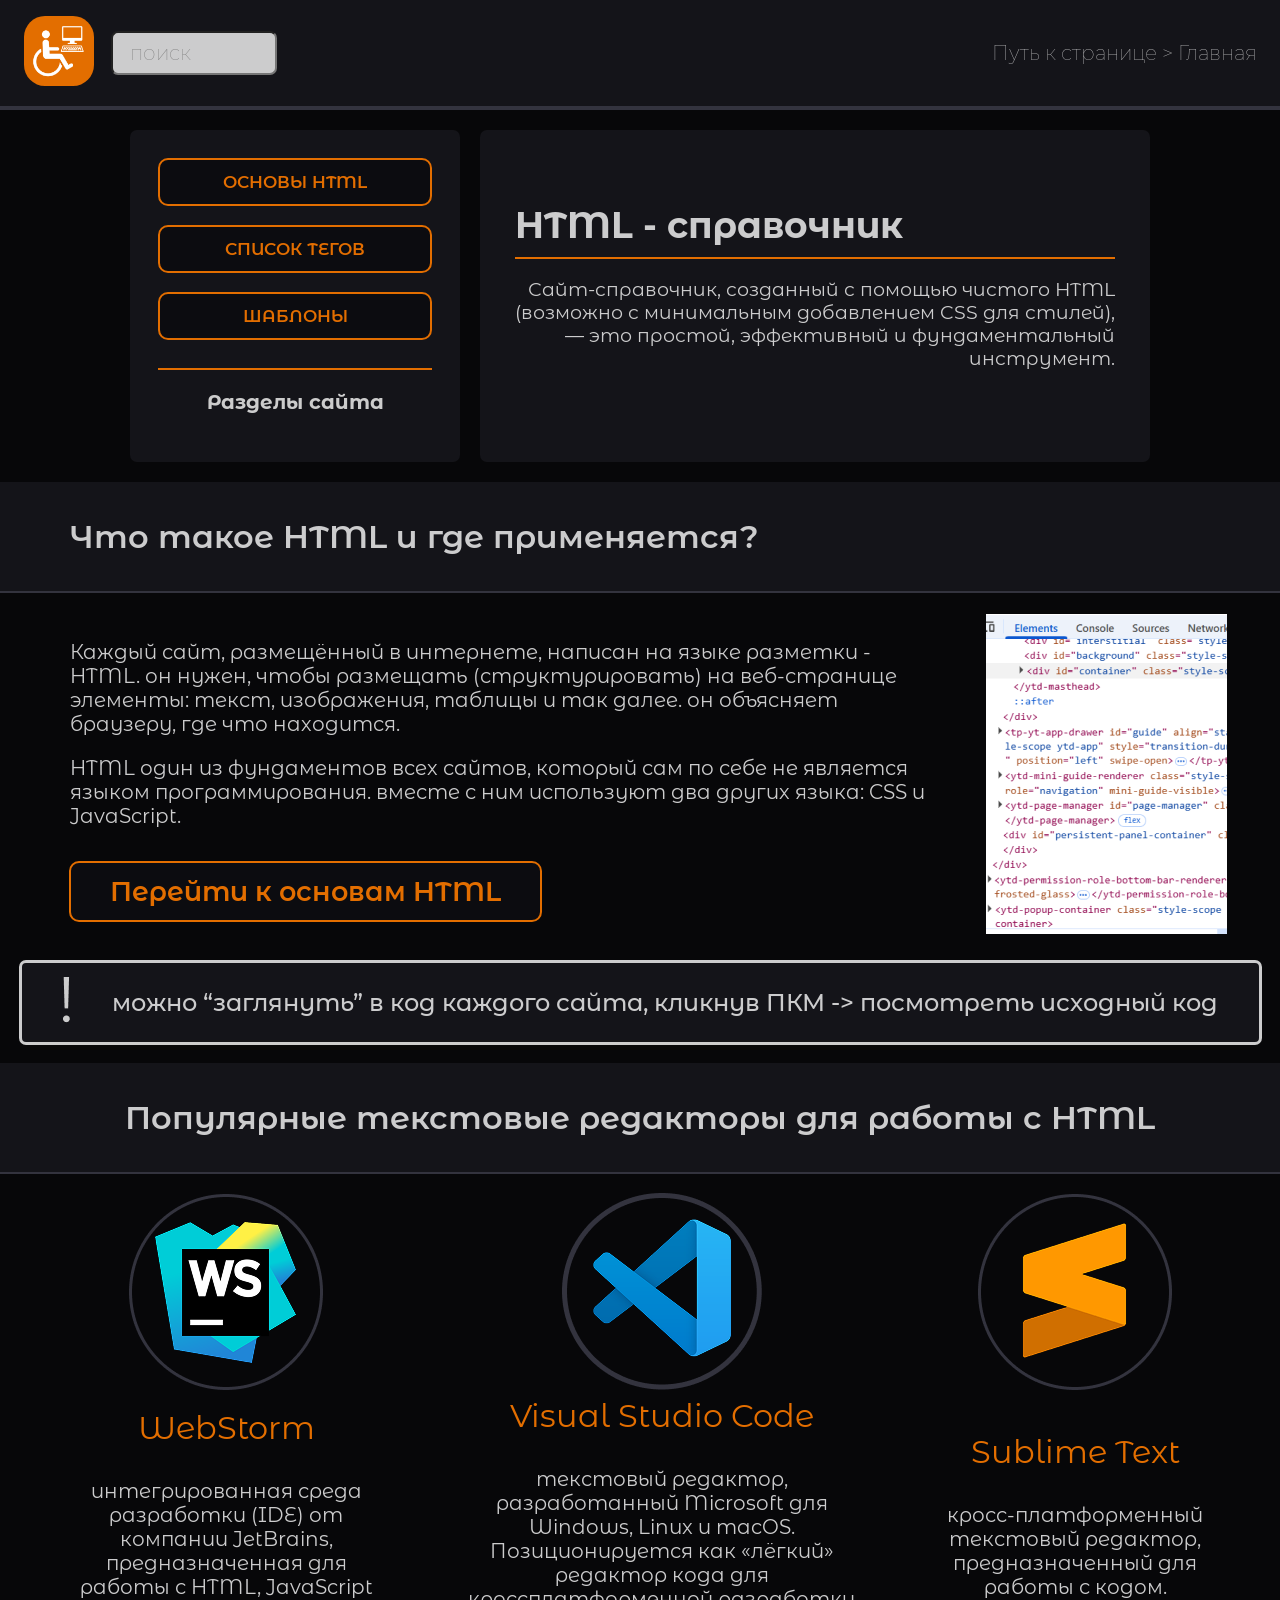
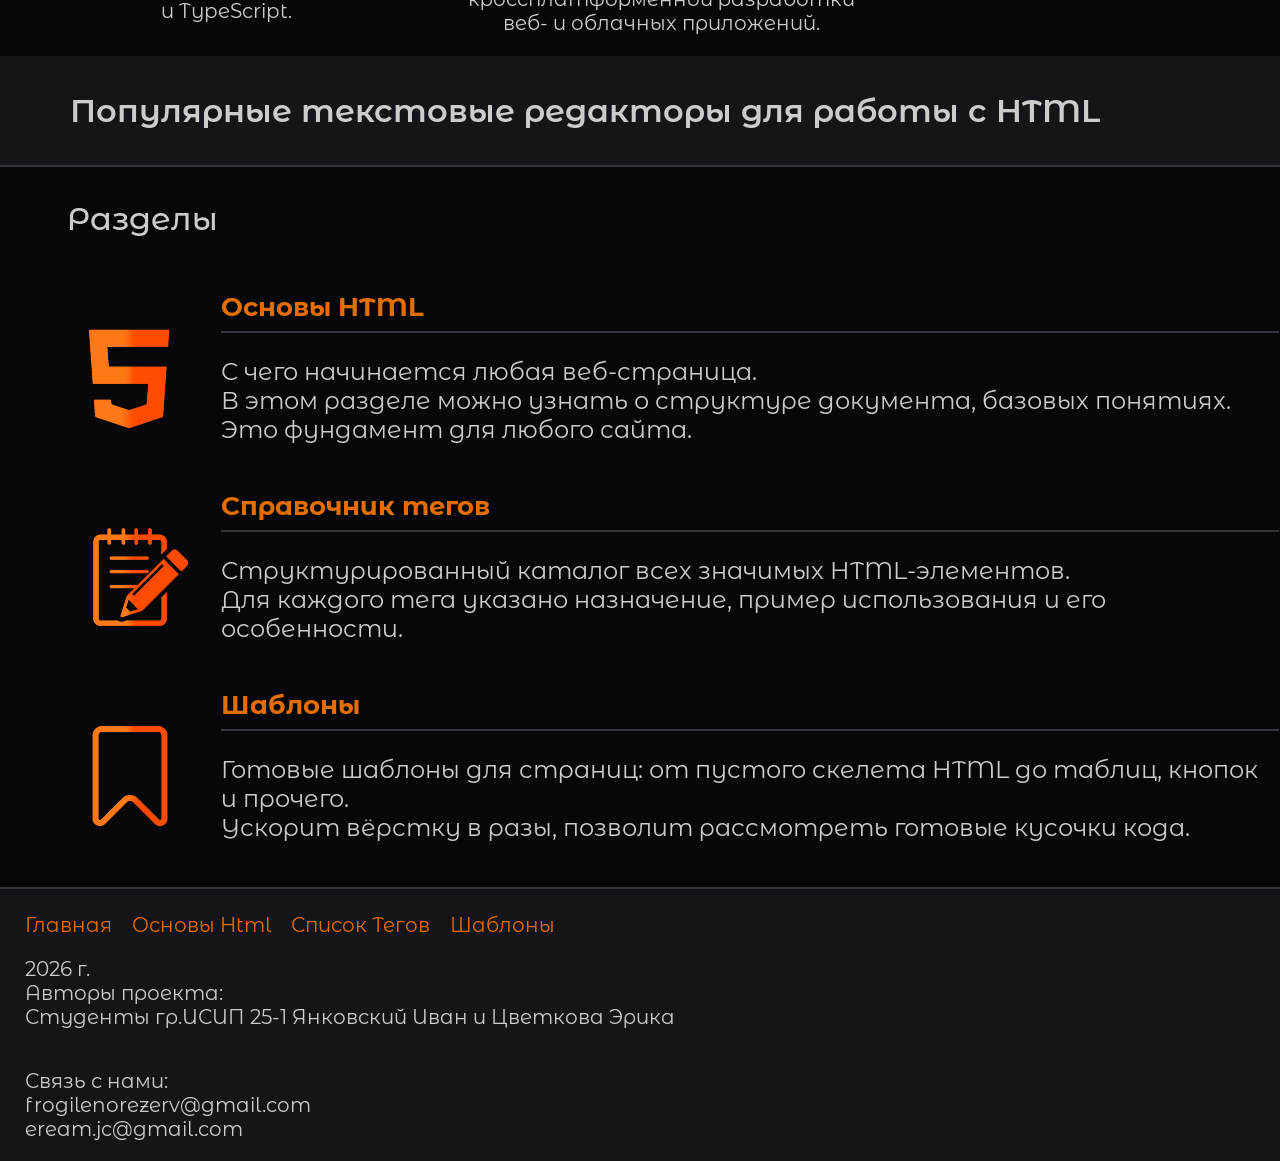
==== index.html @ 3782ce94 "Add files via upload" ====
<!DOCTYPE html>
<html lang="en">
<head>
    <meta charset="UTF-8">
    <meta name="viewport" content="width=1080px, initial-scale=1.0">
    <title>Справочник HTML | Главная</title>
    <link rel="stylesheet" href="css/main.css">
</head>
<body>
    <div class="shapka_shapki1">
        <table class="shapka" cellspacing="15">
            <tr>
                <td style="width: 1px;">
                    <a href="index.html">
                        <img class="logo" src="img/logo.png">
                    </a>
                </td>
                <td style="width: 1px;">
                    <input class="Poisk" type="text" placeholder="   поиск">
                </td>
                <td class="kolonna3">
                    Путь к странице >
                    <a href="index.html" class="kolonna3-links">Главная</a>
                </td>
            </tr>
        </table>
    </div>
    <div class="shapka_shapki">
        <table class="shapka" cellspacing="15">
            <tr>
                <td style="width: 1px;">
                    <img class="logo" src="img/logo.png">
                </td>
                <td style="width: 1px;">
                    <input class="Poisk" type="text" placeholder="   поиск">
                </td>
                <td class="kolonna3">
                    Путь к странице >
                    <a href="index.html" class="kolonna3-links">Главная</a>
                </td>
            </tr>
        </table>
    </div>
    <div align='center' class="pervaya_chast">
        <table class="Razdeli_Saita" cellspacing="20">
        <tr>
            <td class="razdeli_sleva">
                <table width="100%">
                    <tr>
                        <td><a href="index2.html" class="knopochki">ОСНОВЫ HTML</a></td>
                    </tr>
                    <tr>
                        <td><a href="index0.html" class="knopochki">СПИСОК ТЕГОВ</a></td>
                    </tr>
                    <tr>
                        <td><a href="ссылка" class="knopochki">ШАБЛОНЫ</a></td>
                    </tr>
                    <tr>
                        <td class="razdeli_sleva_snizy">
                            <hr color="#e36e00">
                            <p style="font-family: Montserrat_Alternates_Bold; font-size: 20px; color: #CCCCCC;">Разделы сайта</p>
                        </td>
                    </tr>
                </table>
            </td>
            <td class="razdel_sprava">
                <b style="font-family: Montserrat_Alternates_Bold; font-size: 36px;">HTML - справочник</b>
                <hr color="#e36e00">
                <p class="text_razdel_sprava">
                Сайт-справочник, созданный с помощью чистого HTML (возможно с минимальным добавлением CSS для стилей), — это простой, эффективный и фундаментальный инструмент.
                </p>
            </td>
        </tr>
        </table>
    </div>
    <div class="vtoraya_chast">
        <table class="vtoraya_chast_shapka">
            <tr>
                <td>
                    <p style="padding-left: 67px">Что такое HTML и где применяется?</p>
                </td>
            </tr>
        </table>
        <br>
        <table align="center" class="vtoraya_chast_content">
            <tr>
                <td>
                    <p style="padding-left: 67px;">Каждый сайт, размещённый в интернете, написан на языке разметки - HTML. он нужен, чтобы размещать (структурировать) на веб-странице элементы: текст, изображения, таблицы и так далее. он объясняет браузеру, где что находится.</p>
                    <p style="padding-left: 67px;">HTML один из фундаментов всех сайтов, который сам по себе не является языком программирования. вместе с ним используют два других языка: CSS и JavaScript.</p>
                </td>
                <td rowspan="2">
                    <img style="padding-right: 50px; padding-left:41px" src="img/example.png">
                </td></tr>
                <tr>
                    <td style="padding-left: 67px">
                        <a class="Knopka_vtoraya_chast" href="index2.html">Перейти к основам HTML</a>
                    </td>
                </tr>
            </tr>
        </table>
        <br>
        <table align='center' class="vtoraya_chast_Konec">
            <tr>
                <td>
                    <img src="img/!.png">
                </td>
                <td>
                    <p>можно “заглянуть” в код каждого сайта, кликнув ПКМ -> посмотреть исходный код</p>
                </td>
            </tr>
        </table>
    </div>
    <br>
    <div class="tretya_chast">
        <table class="tretya_chast_shapka">
            <tr>
                <td>
                    <p align="center">Популярные текстовые редакторы для работы с HTML</p>
                </td>
            </tr>
        </table>
        <br>
        <table align="center" class="tretya_chast_content" width="100%">
            <tr>
                <td align="center">
                    <img src="img/WebStorm_icon.png">
                </td>
                <td align="center">
                    <img src="img/Visual_Studio_Icon.png">
                </td>
                <td align="center">
                    <img src="img/Sublime_Text_icon.png">
                </td>
            </tr>
            <tr>
                <td>
                    <p align="center" class="Redactory_Nazvaniya">WebStorm</p>
                    <p align="center" class="Redactory_Opisanie">интегрированная среда разработки (IDE) от компании JetBrains, предназначенная для работы с HTML, JavaScript и TypeScript.</p>
                </td>
                <td>
                    <p align="center" class="Redactory_Nazvaniya">Visual Studio Code</p>
                    <p align="center" class="Redactory_Opisanie">текстовый редактор, разработанный Microsoft для Windows, Linux и macOS. Позиционируется как «лёгкий» редактор кода для кроссплатформенной разработки веб- и облачных приложений.</p>

                </td>
                <td>
                    <p align="center" class="Redactory_Nazvaniya">Sublime Text</p>
                    <p align="center" class="Redactory_Opisanie">кросс-платформенный текстовый редактор, предназначенный для работы с кодом.</p>
                </td>
            </tr>
        </table>
    </div>
    <div class="chetvertaya_chast">
        <table class="chetvertaya_chast_shapka">
            <tr>
                <td>
                    <p style="padding-left: 67px">Популярные текстовые редакторы для работы с HTML</p>
                </td>
            </tr>
        </table>
        <p style="padding-left: 67px; font-family: Montserrat_Alternates_Medium; font-size: 32px; color: #CCCCCD">Разделы</p>
        <table class="chetvertaya_chast_content">
            <tr>
                <td align='center'>
                    <img src="img/osnovy.png">
                </td>
                <td style="padding-left: 30px;">
                    <a href="index2.html" class="chetvertaya_chast_content_zagalovky">Основы HTML</a>
                    <hr color="#33333E">
                    <p class="chetvertaya_chast_content_opisanie">С чего начинается любая веб-страница.<br>В этом разделе можно узнать о структуре документа, базовых понятиях. Это фундамент для любого сайта.</p>
                </td>
            </tr>
            <tr>
                <td>
                    <img style="margin-left: 20px;" src="img/Tegi.png">
                </td>
                <td style="padding-left: 30px;">
                    <a href="Справочник тегов" class="chetvertaya_chast_content_zagalovky">Справочник тегов</a>
                    <hr color="#33333E">
                    <p class="chetvertaya_chast_content_opisanie">Структурированный каталог всех значимых HTML-элементов.<br>Для каждого тега указано назначение, пример использования и его особенности.</p>
                </td>
            </tr>
            <tr>
                <td>
                    <img style="margin-left: 10px;" src="img/shablony.png">
                </td>
                <td style="padding-left: 30px;">
                    <a href="Справочник тегов" class="chetvertaya_chast_content_zagalovky">Шаблоны</a>
                    <hr color="#33333E">
                    <p class="chetvertaya_chast_content_opisanie">Готовые шаблоны для страниц: от пустого скелета HTML до таблиц, кнопок и прочего.<br>Ускорит вёрстку в разы, позволит рассмотреть готовые кусочки кода.</p>
                </td>
            </tr>
        </table>
    </div>
    <div class="konec">
        <br>
        <div class="konec_links">
            <a style="padding-left: 25px; color: #e36e00; text-decoration: none;" href="index.html">Главная</a>
            <a style="color: #e36e00; text-decoration: none;" href="index2.html">Основы Html</a>
            <a style="color: #e36e00; text-decoration: none;" href="index0.html">Список Тегов</a>
            <a style="color: #e36e00; text-decoration: none;" href="index0.html">Шаблоны</a>
        </div>
        <p style='padding-left: 25px'>2026 г.<br>
        Авторы проекта:<br>
        Студенты гр.ИСИП 25-1 Янковский Иван и Цветкова Эрика</p>
        <p style='padding-left: 25px'>
            Связь с нами:<br>
            frogilenorezerv@gmail.com<br>
            eream.jc@gmail.com
        </p>
    </div>
</div>
</body>
</html>
---- css/main.css ----
@font-face {
    font-family: Montserrat_Thin;
    src: url(Montserrat-Thin.ttf);
}
@font-face {
    font-family: Montserrat_Alternates_SemiBold;
    src: url(MontserratAlternates-SemiBold.ttf);
}
@font-face {
    font-family: Montserrat_Alternates_Bold;
    src: url(MontserratAlternates-Bold.ttf);
}
@font-face {
    font-family: Montserrat_Alternates_Regular;
    src: url(MontserratAlternates-Regular.ttf);
}
@font-face {
    font-family: Montserrat_Alternates_Medium;
    src: url(MontserratAlternates-Medium.ttf);
}
body{
    background-color: #070709;
    color: #CCCCCD;
    margin: 0;
    padding: 0;
}

.shapka_shapki{
    border-bottom: solid 2px #33333E;
}

.shapka_shapki1{
    border-bottom: solid 2px #33333E;
    position: fixed;
    width: 100%;
}

.shapka{
    background-color:#141419;
    padding-left: 8px;
    width: 100%;
    border-bottom: solid 2px #33333E;
    font-family: Montserrat_Thin;
}

.kolonna3{
    text-align: right;
    padding-right: 8px;
    color: #CCCCCD;
    font-size: 20px;
}

.kolonna3-links{
    color: #CCCCCD;
    text-decoration: none;
}

.logo{
    width: 70px;
    height: 70px;
    border-radius: 30%;
}

.Poisk{
    border-radius: 7px;
    width: 158px;
    height: 38px;
    font-family: Montserrat_Thin;
    font-size: 20px;
    background-color: #CCCCCD;
}

.razdeli_sleva {
    background-color: #141419;
    padding: 25px;
    width: 280px;
    border-radius: 7px;
}

.razdeli_sleva_snizy {
    text-align: center;
    font-size: 18px;
}

.razdel_sprava {
    background-color: #141419;
    padding: 35px;
    border-radius: 7px;
    width: 600px;
    font-family: Montserrat_Alternates_Regular;
    font-size: 19px;
    color: #CCCCCD;
}

.text_razdel_sprava {
    text-align: right
}

.knopochki {
    font-family: Montserrat_Alternates_SemiBold;
    font-size: 17px;
    color: #CCCCCd;
    text-align: center;
    text-decoration: none;
    display: block;
    color: #e36e00;
    border: 2px solid #e36e00;
    padding: 12px;
    margin-bottom: 15px;
    border-radius: 10px;
    background-color: #0c0c10;
}
.vtoraya_chast_shapka{
    background-color:#141419;
    width: 100%;
    border-bottom: solid 2px #33333E;   
    font-family: Montserrat_Alternates_SemiBold;
    font-size: 32px;
    color: #CCCCCD;
}

.vtoraya_chast_content  {
    font-family: Montserrat_Alternates_Regular;
    font-size: 20px;
    color: #CCCCCD; 
}

.Knopka_vtoraya_chast{
    font-family: Montserrat_Alternates_SemiBold;
    font-size: 27px;
    color: #CCCCCd;
    text-align: center;
    text-decoration: none;
    display: block;
    color: #e36e00;
    border: 2px solid #e36e00;
    padding: 12px;
    margin-bottom: 15px;
    border-radius: 10px;
    background-color: #0c0c10;
    width: 445px;
}

.tretya_chast_shapka{
    background-color:#141419;
    width: 100%;
    border-bottom: solid 2px #33333E;   
    font-family: Montserrat_Alternates_SemiBold;
    font-size: 32px;
    color: #CCCCCD;
}
.tretya_chast_content{
    display: flex; /* Выстраиваем элементы в ряд */
    justify-content: center; /* Центрируем по горизонтали */
    align-items: center; /* Выравниваем по вертикали */
    gap: 100px; /* Гибкое расстояние между картинками (замените на нужное) */
    flex-wrap: wrap;
    table-layout: fixed;
    border-collapse: separate;
    border-spacing: 70px 0; /* Отступы между столбцами: 10 px, между строками: 0 */
}

.tretya_chast_content img {
    max-width: 100%;
    height: auto;
}

.Redactory_Nazvaniya{
    font-family: Montserrat_Alternates_Regular;
    font-size: 32px;
    color: #e36e00;
    margin-top: auto;
}

.Redactory_Opisanie{
    font-family: Montserrat_Alternates_Regular;
    font-size: 20px;
    color: #CCCCCD
}

.vtoraya_chast_Konec{
    background-color:#141419;
    width: auto;
    font-family: Montserrat_Alternates_Medium;
    font-size: 24px;
    color: #CCCCCD;
    border-collapse: separate;
    border-spacing: 40px 0; /* Отступы между столбцами: 10 px, между строками: 0 */
    border-radius: 7px;
    border: solid #CCCCCD;
}

.chetvertaya_chast_shapka{
    background-color:#141419;
    width: 100%;
    border-bottom: solid 2px #33333E;   
    font-family: Montserrat_Alternates_SemiBold;
    font-size: 32px;
    color: #CCCCCD;
}

.chetvertaya_chast_content{
    padding-left: 67px;
    border-spacing: 0 20px;
}

.chetvertaya_chast_content_zagalovky{
    font-family: Montserrat_Alternates_Bold;
    font-size: 26px;
    color: #e36e00;
    text-decoration: none;
}

.chetvertaya_chast_content_opisanie{
    font-family: Montserrat_Alternates_Regular;
    font-size: 24px;
    color: #CCCCCD;
}

.konec{
    background-color:#141419;
    width: 100%;
    border-top: solid 2px #33333E;   
    font-size: 20px;
    color: #CCCCCD;
    font-family: Montserrat_Alternates_Regular;
    display: flex;
    flex-direction: column;
}
.konec_links{
    display: flex;
    gap: 20px;
}
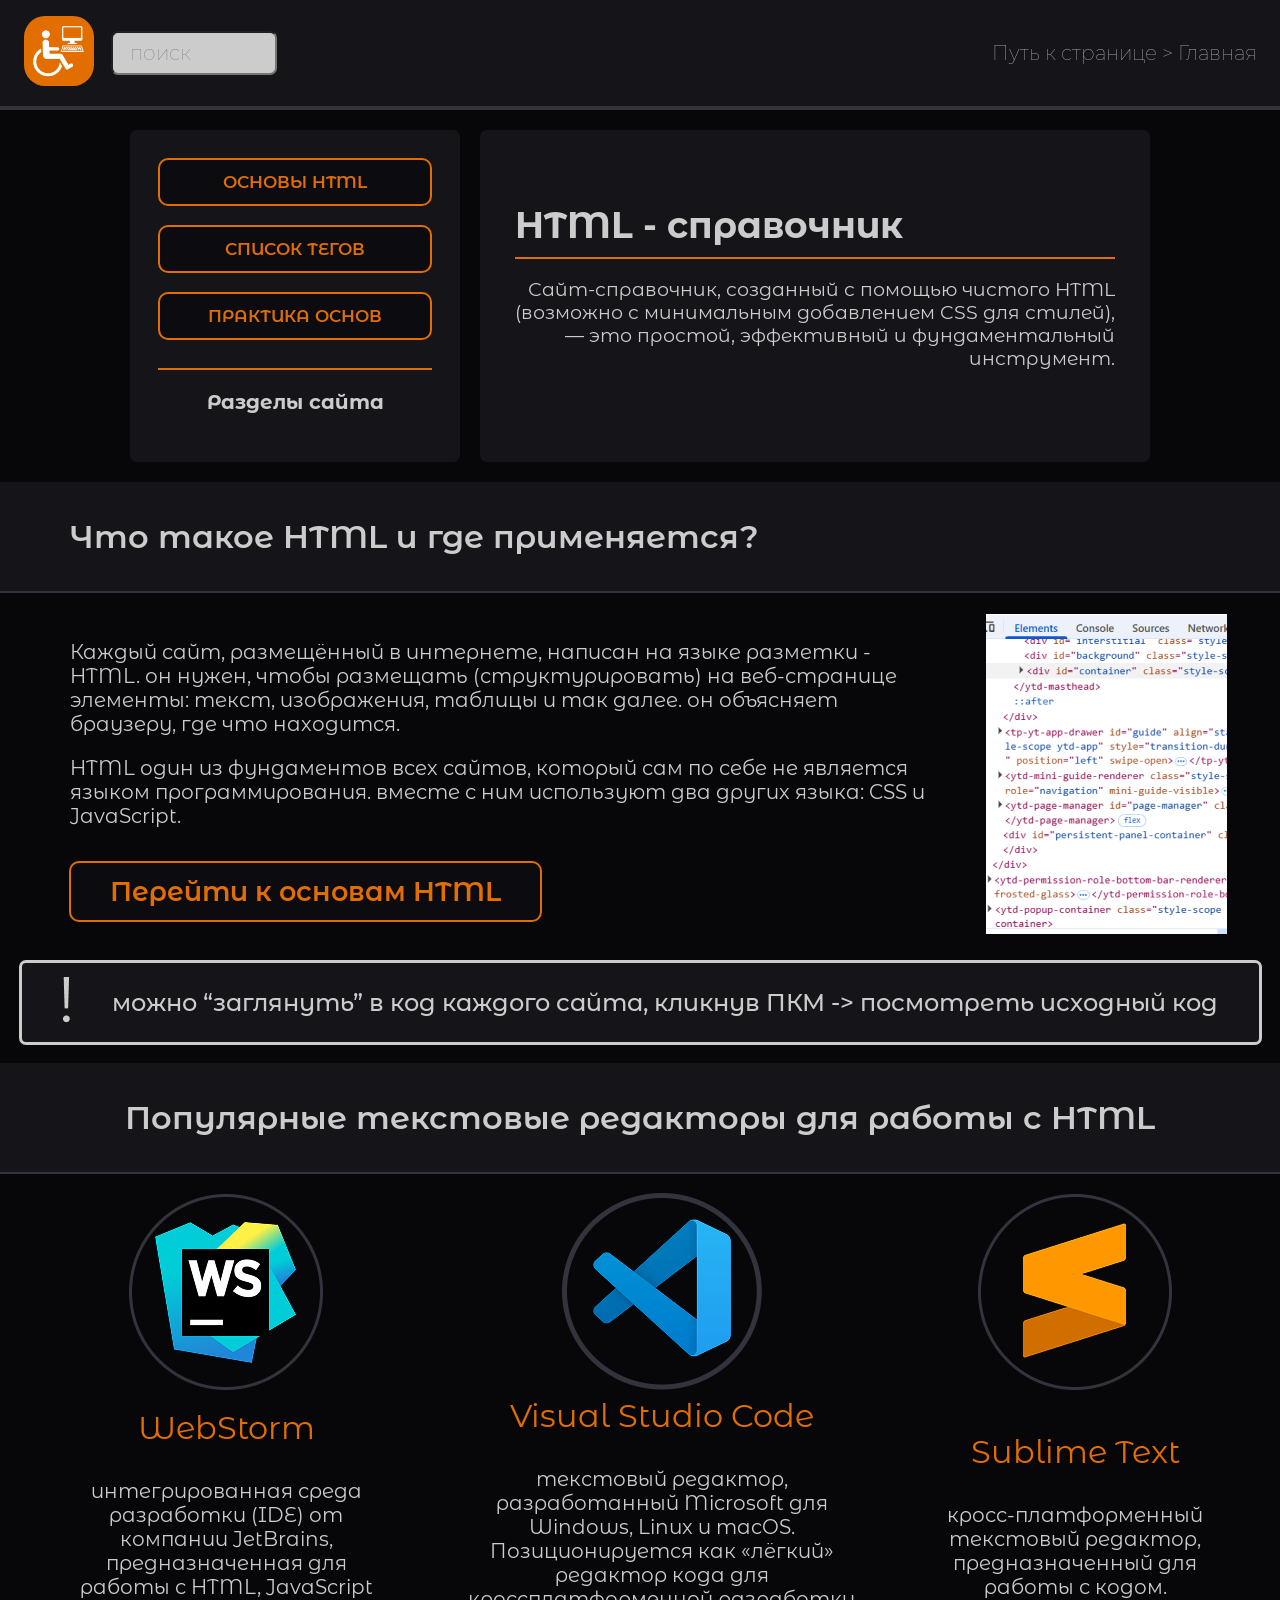
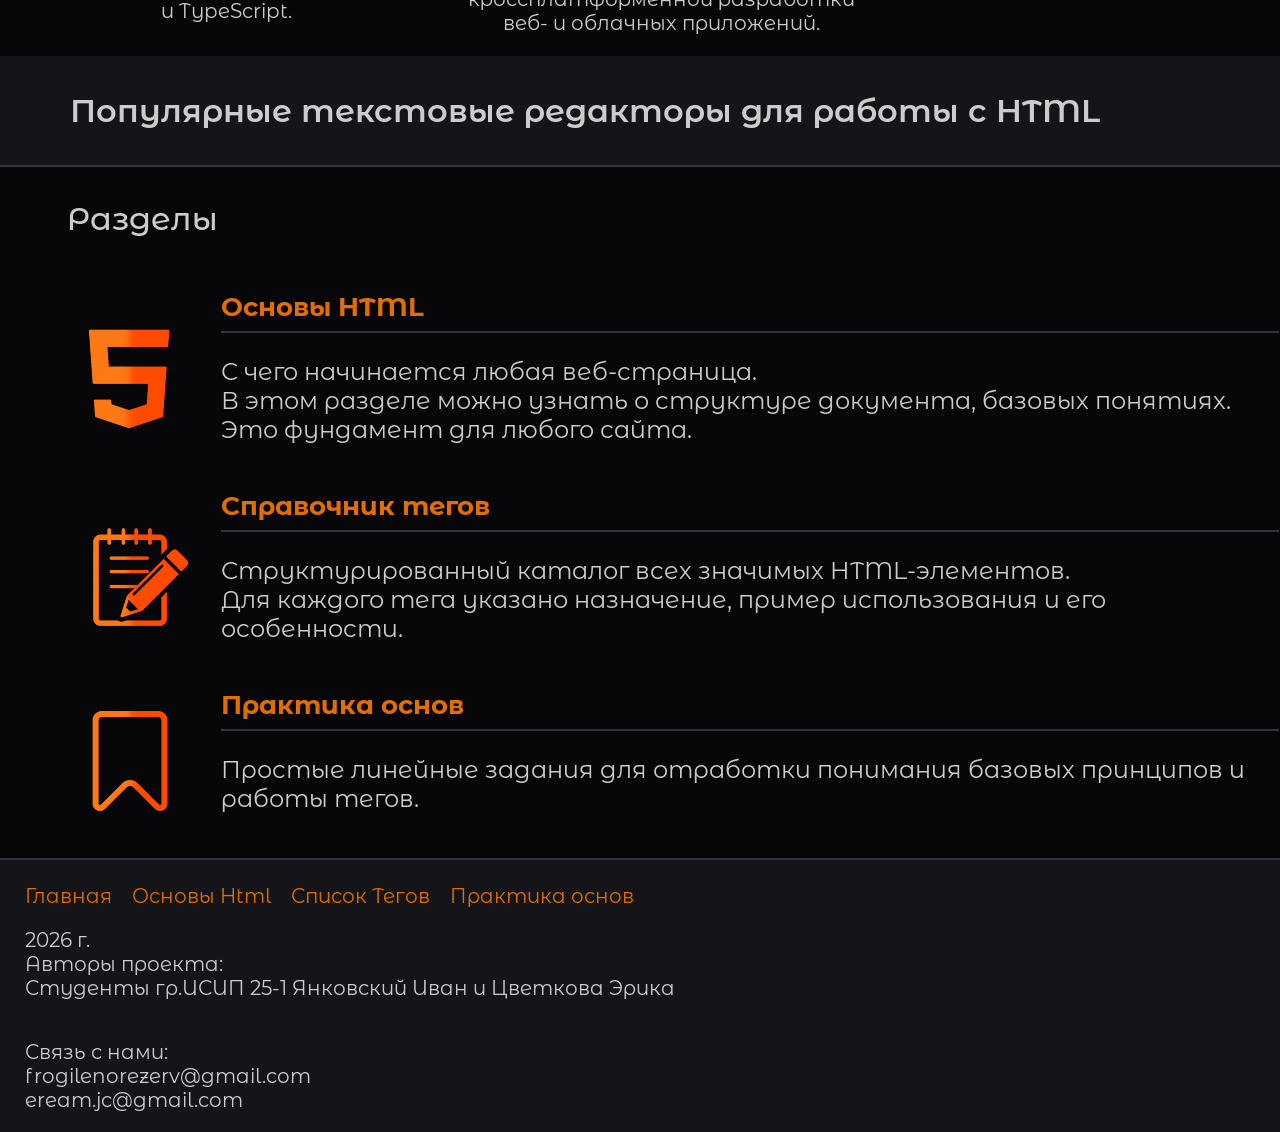
==== commit 4095bc58: "Konferenci v1" ====
--- a/index.html
+++ b/index.html
@@ -16,7 +16,7 @@
                     </a>
                 </td>
                 <td style="width: 1px;">
-                    <input class="Poisk" type="text" placeholder="   поиск">
+                    <input class="poisk" type="text" placeholder="   поиск">
                 </td>
                 <td class="kolonna3">
                     Путь к странице >
@@ -53,7 +53,7 @@
                         <td><a href="index0.html" class="knopochki">СПИСОК ТЕГОВ</a></td>
                     </tr>
                     <tr>
-                        <td><a href="ссылка" class="knopochki">ШАБЛОНЫ</a></td>
+                        <td><a href="index3.html" class="knopochki">ПРАКТИКА ОСНОВ</a></td>
                     </tr>
                     <tr>
                         <td class="razdeli_sleva_snizy">
@@ -77,7 +77,7 @@
         <table class="vtoraya_chast_shapka">
             <tr>
                 <td>
-                    <p style="padding-left: 67px">Что такое HTML и где применяется?</p>
+                    <p style="padding-left: 67px; padding-right: 67px">Что такое HTML и где применяется?</p>
                 </td>
             </tr>
         </table>
@@ -115,7 +115,7 @@
         <table class="tretya_chast_shapka">
             <tr>
                 <td>
-                    <p align="center">Популярные текстовые редакторы для работы с HTML</p>
+                    <p align="center" style="padding-left: 67px; padding-right: 67px">Популярные текстовые редакторы для работы с HTML</p>
                 </td>
             </tr>
         </table>
@@ -153,7 +153,7 @@
         <table class="chetvertaya_chast_shapka">
             <tr>
                 <td>
-                    <p style="padding-left: 67px">Популярные текстовые редакторы для работы с HTML</p>
+                    <p style="padding-left: 67px; padding-right: 67px">Популярные текстовые редакторы для работы с HTML</p>
                 </td>
             </tr>
         </table>
@@ -174,7 +174,7 @@
                     <img style="margin-left: 20px;" src="img/Tegi.png">
                 </td>
                 <td style="padding-left: 30px;">
-                    <a href="Справочник тегов" class="chetvertaya_chast_content_zagalovky">Справочник тегов</a>
+                    <a href="index0.html" class="chetvertaya_chast_content_zagalovky">Справочник тегов</a>
                     <hr color="#33333E">
                     <p class="chetvertaya_chast_content_opisanie">Структурированный каталог всех значимых HTML-элементов.<br>Для каждого тега указано назначение, пример использования и его особенности.</p>
                 </td>
@@ -184,9 +184,9 @@
                     <img style="margin-left: 10px;" src="img/shablony.png">
                 </td>
                 <td style="padding-left: 30px;">
-                    <a href="Справочник тегов" class="chetvertaya_chast_content_zagalovky">Шаблоны</a>
+                    <a href="index3.html" class="chetvertaya_chast_content_zagalovky">Практика основ</a>
                     <hr color="#33333E">
-                    <p class="chetvertaya_chast_content_opisanie">Готовые шаблоны для страниц: от пустого скелета HTML до таблиц, кнопок и прочего.<br>Ускорит вёрстку в разы, позволит рассмотреть готовые кусочки кода.</p>
+                    <p class="chetvertaya_chast_content_opisanie">Простые линейные задания для отработки понимания базовых принципов и работы тегов.</p>
                 </td>
             </tr>
         </table>
@@ -197,7 +197,7 @@
             <a style="padding-left: 25px; color: #e36e00; text-decoration: none;" href="index.html">Главная</a>
             <a style="color: #e36e00; text-decoration: none;" href="index2.html">Основы Html</a>
             <a style="color: #e36e00; text-decoration: none;" href="index0.html">Список Тегов</a>
-            <a style="color: #e36e00; text-decoration: none;" href="index0.html">Шаблоны</a>
+            <a style="color: #e36e00; text-decoration: none;" href="index3.html">Практика основ</a>
         </div>
         <p style='padding-left: 25px'>2026 г.<br>
         Авторы проекта:<br>
--- a/css/main.css
+++ b/css/main.css
@@ -61,13 +61,14 @@
     border-radius: 30%;
 }
 
-.Poisk{
+.poisk{
+    padding-left: 1%;
     border-radius: 7px;
     width: 158px;
     height: 38px;
     font-family: Montserrat_Thin;
     font-size: 20px;
-    background-color: #CCCCCD;
+    background-color: #CCCCCd;
 }
 
 .razdeli_sleva {
